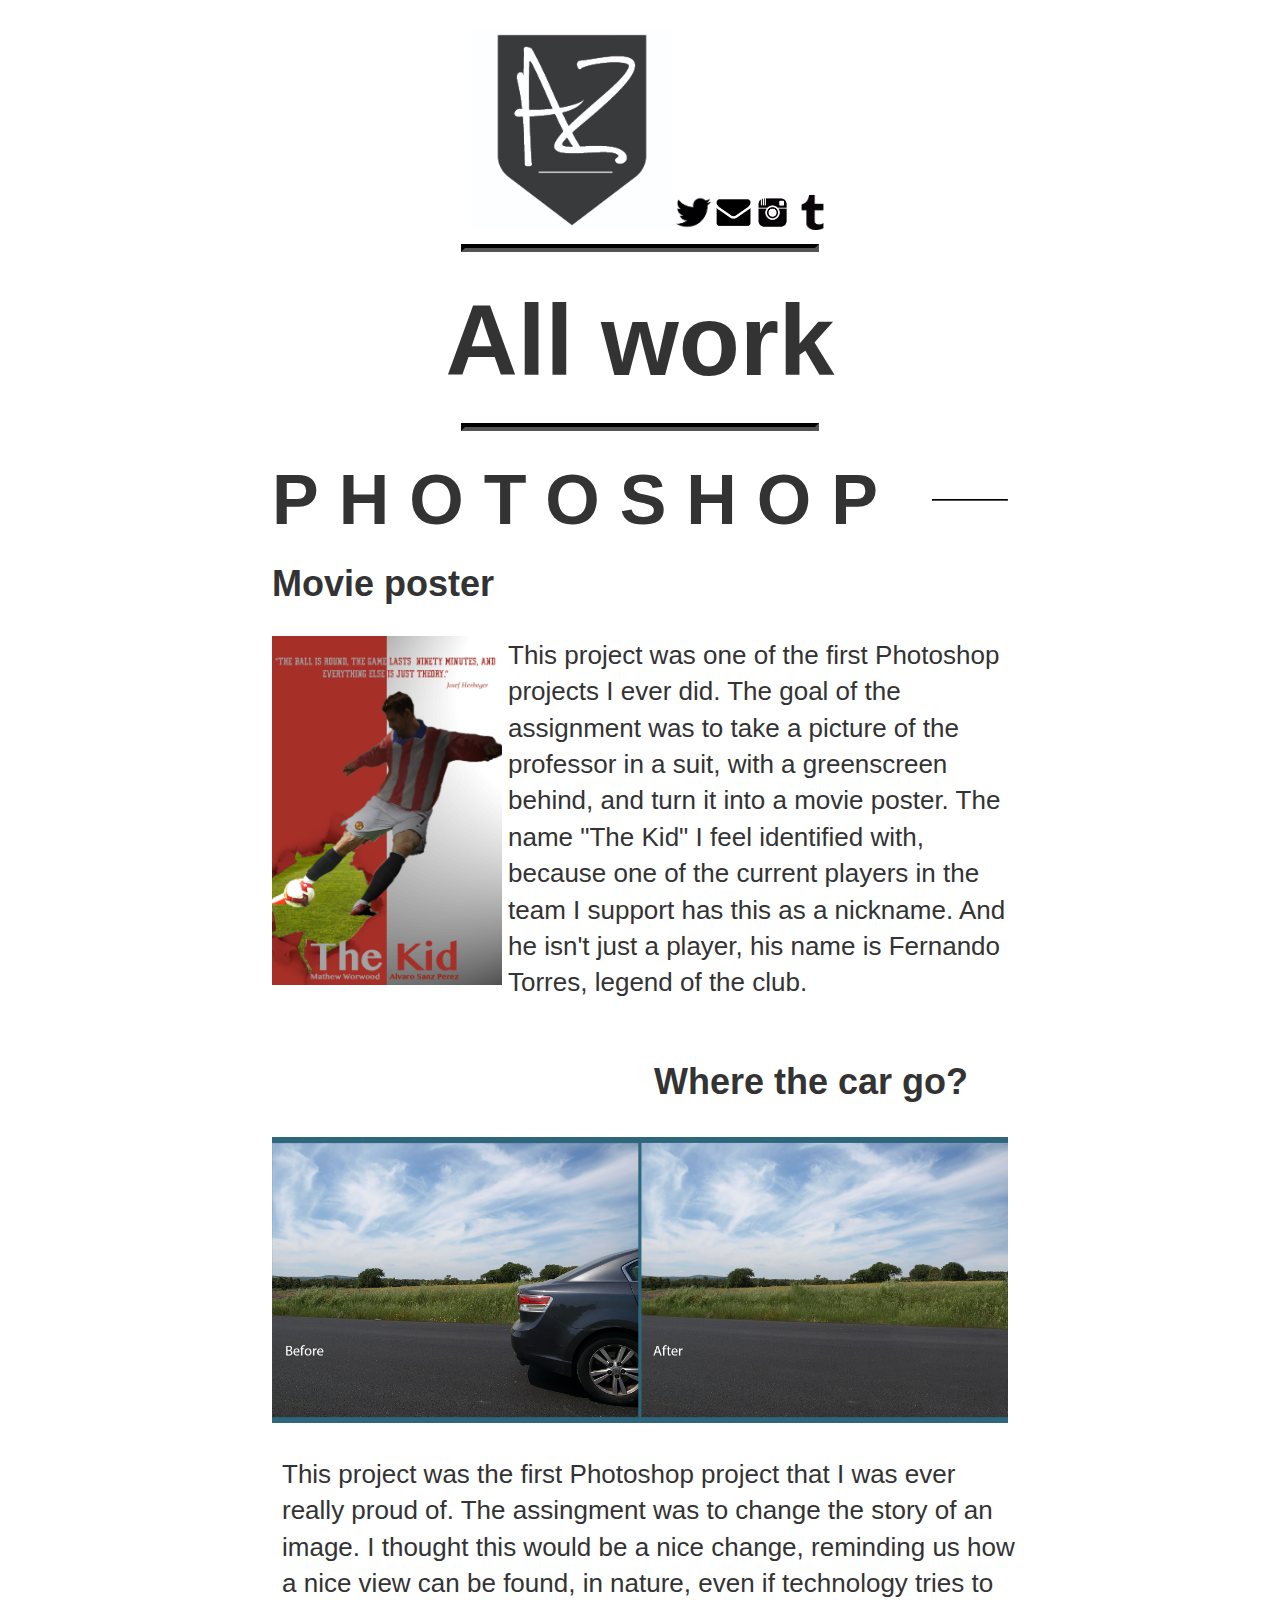
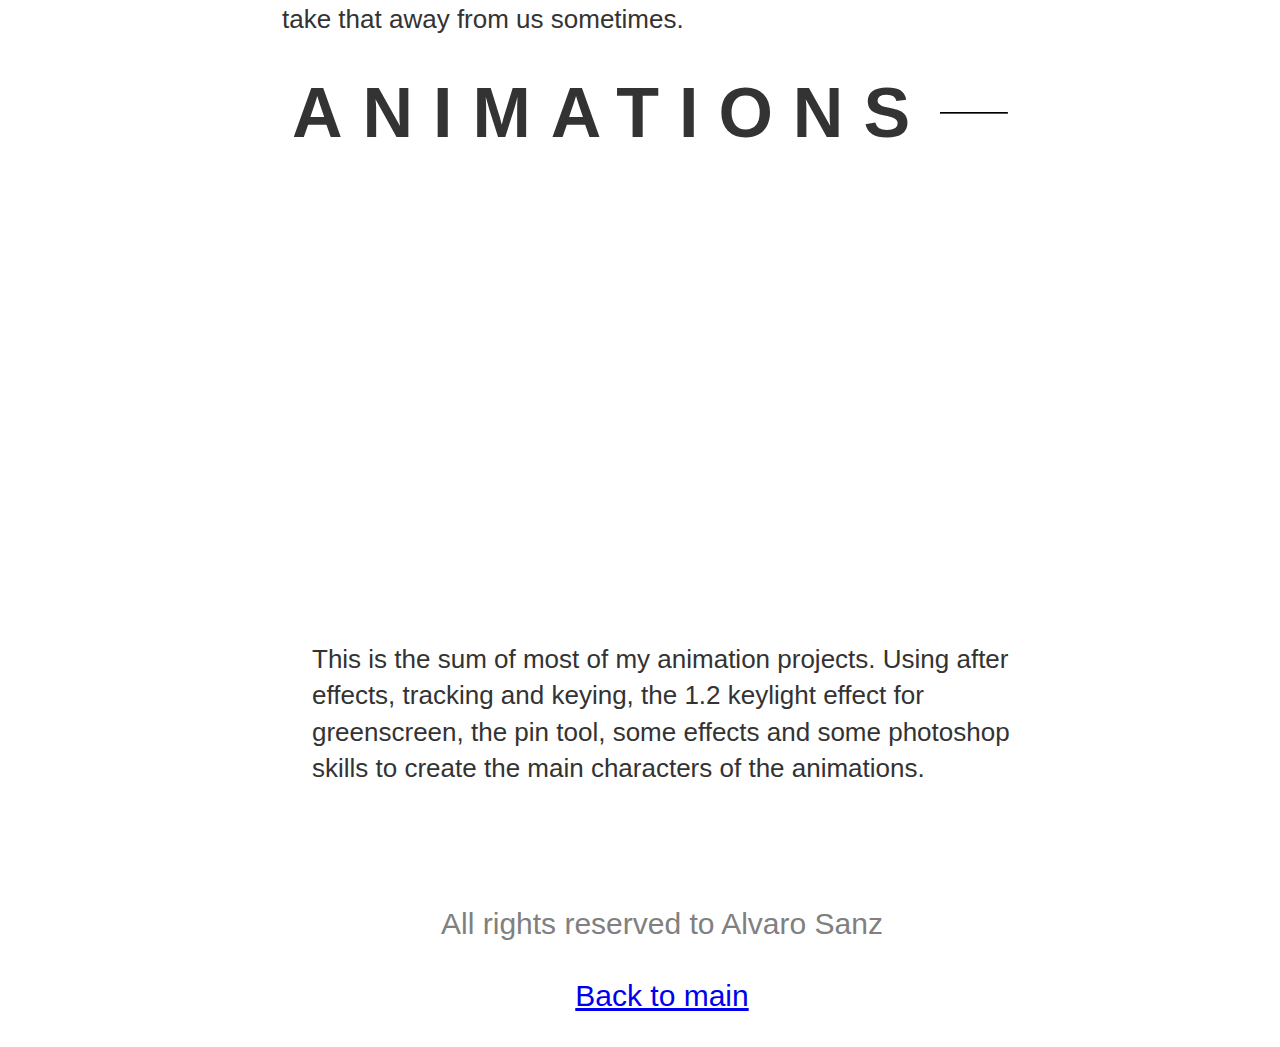
==== allwork.html @ 7774616c "Added files via upload" ====
<!DOCTYPE html>
<html>
    <head>
      <meta charset="utf-8">
      <meta name="viewport" content="width=device-width, initial-scale=1">
      <title>AZ</title> <!-- DON'T FORGET THE TITLE -->

      <!-- Link to CSS files -->
      <link rel="stylesheet" type="text/css" href="css/normalize.css">
      <link rel="stylesheet" type="text/css" href="css/style.css">
    </head>
    <body>
    <!-- PLACE ALL OF YOUR PAGE CONTENT BELOW HERE -->
<div class="column full">

    <!-- the wrap class goes around all of our content
          for full page width backgrounds move the
          wrap inside of each container -->
    <div class="wrap">

    <!-- Header -->
    <header>

      <div class="logo">
<img src="logo.jpg" alt="logo" width="200" />

<a href="https://twitter.com/alvarosanz_?lang=en">  <img src="twitter.png" alt="rectangle" width="35" /></a>
<a href="mailto:alvarosanzperez19@gmail.com">  <img src="email.png" alt="rectangle" width="35" /></a>
 <a href="https://www.instagram.com/alvarosanz7/ ">  <img src="insta.gif" alt="rectangle" width="35" /></a>
<a href="    http://pleasantlyspookypanda.tumblr.com/ ">  <img src="tumblr.png" alt="rectangle" width="35" /></a>
  </div>



<hr />
<div class="allwork">
<h1>All work</h1>
</div>
<hr />
        <div class="photoshop">
          <div class="linea8">
          <hr />
          </div>
          <h1>PHOTOSHOP</h1>
              <div class="poster">
                <h2>Movie poster</h2>
                <div class="matt">
                <p>This project was one of the first Photoshop projects I ever did.
                  The goal of the assignment was to take a picture of the professor
                  in a suit, with a greenscreen behind, and turn it into a movie
                  poster. The name "The Kid" I feel identified with, because one of
                  the current players in the team I support has this as a nickname.
                  And he isn't just a player, his name is Fernando Torres, legend
                  of the club.</p>
                </div>
          <img src="poster.jpg" alt="poster" width="230" />
        </div>
         <!-- /.column -->

  <div class="car">
    <div class="where">
    <h2>Where the car go?</h2>
    </div>
    <div class="carr">
      <img src="car.jpeg" alt="field" width="100%" />
    <p>This project was the first Photoshop project that I was ever really proud of.
    The assingment was to change the story of an image. I thought this would be a nice
  change, reminding us how a nice view can be found, in nature, even if technology
tries to take that away from us sometimes.  </p>
    </div>

</div>

<div class="animation">
  <div class="linea9">
  <hr />
  </div>
  <h1>ANIMATIONS</h1>

    <div class="video">
<iframe width="737.5" height="400" src="https://www.youtube.com/embed/RvGdkj5u9WA" frameborder="0" allowfullscreen></iframe>
<p> This is the sum of most of my animation projects. Using after effects, tracking and keying, the 1.2
keylight effect for greenscreen, the pin tool, some effects and some photoshop skills to create the main
characters of the animations.</div>
      </div>
    </div>
       <!-- /.row -->
    </header>



    <!-- Footer -->
    <footer>

        <div class="columnfull">
          <p>All rights reserved to Alvaro Sanz</p>
          <p><a href="index.html"class="backtomain">Back to main</a></p>
        </div>
      </div>
    </footer>
</div>
     <!-- /.wrap -->

    <!-- Don't put anything below here -->
    </body>
</html>
---- css/style.css ----
/* =======================================
    style.css
    use this file for your custom styles
========================================== */

/* use a box model that makes sense */
*, *:before, *:after {
  -moz-box-sizing: border-box;
  -webkit-box-sizing: border-box;
  box-sizing: border-box;
}

/* Small screens (default) */
html { font-size: 100%; }

/* Medium screens (640px) */
@media (min-width: 40rem) {
  html { font-size: 112%; }
}

@media (max-width: 1000px) {
  h2 {
    font-size: 18px;
  }
}


/* Large screens (1024px) */
@media (min-width: 64rem) {
  html { font-size: 120%; }
}
@media (min-width: 840px) {
  .column{
    float: left;
    padding-left: 20px;
    padding-right: 20px;
  }
  }
.column.full {
  width: 50%;

}

.column.two-thirds {
  width: 66.7%;

}
.column.half {
  width: 70%;

}
.column.third{
  width: 33.3%;
}

.column.fourth{
  width: 25%;

}
.row:before,
.row:after{
  content: " ";
  display: table;
}
.row:after{
  clear:both;
}
.row{
  *zoom: 1;
}
/* set the default color, font-size, and line height */
html {
  color: #333;
  font-size: 1em;
  line-height: 1.4;
  width: 800px;

  margin: 0 auto;
}
body {
    animation: fadein 2s;
    -moz-animation: fadein 2s; /* Firefox */
    -webkit-animation: fadein 2s; /* Safari and Chrome */
    -o-animation: fadein 2s; /* Opera */
}
@keyframes fadein {
    from {
        opacity:0;
    }
    to {
        opacity:1;
    }
}
@-moz-keyframes fadein { /* Firefox */
    from {
        opacity:0;
    }
    to {
        opacity:1;
    }
}
@-webkit-keyframes fadein { /* Safari and Chrome */
    from {
        opacity:0;
    }
    to {
        opacity:1;
    }
}
@-o-keyframes fadein { /* Opera */
    from {
        opacity:0;
    }
    to {
        opacity: 1;
    }
}
.wrap {
  margin: 0 auto;
  max-width: 1200px; /* change this width to make a wider page!*/
  padding: 0 1em; /* 1em of padding on the left and right side */
}

/* make images and embedded media fluid */
img,
object {
  max-width: 100%;
}

/* type hierarchy- change for your project */
h1 {
  font-size: 3em; /* 48px */
}

h2 {
  font-size: 2.25em /* 36px */
}

h3 {
  font-size: 1.75em /* 28px */
}

h4 {
  font-size: 1.125em /*18px */
}

/* navigation list styles */
.navigation {
  list-style: none;
  margin: 0;
  padding: 0;
}

/* =======================================
    author styles
    place your custom styles below here
========================================== */
.poster img {
  float: left;
  margin-left: 0;
  margin-top: 25px;
  padding-bottom: 40px;
}

.photoshop h1{
  font-size: 70px;

  margin-top: 20px;
  letter-spacing: 20px;
}
.poster {
  padding-bottom: 50px;
  margin-top: -40px;
}
.photoshop {
  margin-bottom: 40px;
}
.matt {
  width: 500px;
  float: right;
  margin-right: 0px;
}
.matt p{
  font-size: 26px;
}
.poster h2{
  margin-left: 0px;
  margin-bottom: 1px;
  margin-top: 50px;
}
.car h2{
margin-left: 80px;
margin-top: 30px;
}
.car {
  margin-top: 40px;
}
.car img {
  margin-left: 0px;
}
.carr p{
  width: 100%;
  margin-left: 0px;
  font-size: 26px;
  margin-left: 10px;
}

.video {
  margin-left: 20px;
  padding-bottom: 50px;
}
.video p{
  width: 100%;
  font-size: 26px;
  margin-left: 20px;
}
.animation h1{
  font-size: 70px;
margin-left: 20px;
  margin-top: 20px;
  letter-spacing: 20px;
}

.column-full p{
margin-left: 110px;
}
.where{
  float:right;
margin-right: 40px;
margin-bottom: 0px;
}
.column-full {
  padding-left: 100px;
}
.logo {
margin-left: 200px;
padding-top: 30px;
}

.logoindex{
  text-align: center;
  margin: 0 auto;
  padding-top: 20px;
}
.alvaro h1{
  font-size: 90px;
height: 50px;
padding-bottom: 95px;
float: left;
}
.alvaro {
  margin-top: -20px;
}
.mediaa {
  float: right;
  margin-top: 120px;
}
.allworkp p {
  font-size: 30px;
  margin-top: 5px;
  margin-left: 335px;
}
.allwork {
  margin: 0 auto;
  text-align: center;
  padding-top: 30px;

}
.allworkimg:hover {

box-shadow: inset 0 0 0 25px #53a7ea;
  }
  .columnfulll {
  margin-top: 30px;                                                  columnfulll
    margin: 0 auto;
    font-size: 30px;
    text-align: center;
    margin: 0 auto;
    color: grey;
    float: left;
  }

.resumepage {
  margin: 0 auto;
  text-align: center;
  padding-top: 8px;
}
.resumepage h1 {
  font-size: 100px;
margin: 0 auto;
text-align: center;
}
.highschool h1{
  font-size: 50px;
  text-align: left;
  margin-left: 0px;
  margin-top: 20px;
  letter-spacing: 20px;


}
.highschool {
  margin-bottom: 40px;
}
.3highschools {
  padding-bottom: 50px;
  margin-top: -40px;
}
.3highschools h2{
  margin-left: 0px;
  margin-bottom: 1px;
  margin-top: 40px;
}
.column.half img{
  float: right;
  padding-top: 88px;
}
.trinity {
  border: solid;
  margin-top: 0px;
}
.trinity h3 {
  padding-left: 30px;
}
.trinity p {
  padding-left: 30px;
  padding-right: 30px;
font-size: 20px;
}
.po {
  border: solid;
  margin-top: 10px;
}
.po h3 {
  padding-left: 30px;
}
.po p {
  padding-left: 30px;
  padding-right: 30px;
font-size: 20px;
}
.ridgefield {
  border: solid;
  margin-top: 10px;
}
.ridgefield h3 {
  padding-left: 30px;
}
.ridgefield p {
  padding-left: 30px;
  padding-right: 30px;
font-size: 20px;
}
.passionp p{
  font-size: 30px;
  margin-left: 155px;
  margin-top: 0px;
}
.passion img{

  padding-top: -30px;
  margin-top: -20px;
}
.passion {
  margin-left: 70px;
}
.passionimg:hover {
box-shadow: inset 0 0 0 25px #53a7ea;
}
.experience h1{
  font-size: 50px;
  text-align: left;
  margin-top: 20px;
  letter-spacing: 20px;
}
.experience1 {
  margin-top: 60px;
}
.skills {
  margin-top: 50px;
  float: left;
}
.skills1 {
  float: right;
margin-left: 500px;
}
.aboutme  h1{
  font-size: 100px;
  margin: 0 auto;
  text-align: center;
}
.me h3{
  margin-top: 20px;
  font-size: 70px;
  letter-spacing: 7px;
}
.me p{
  margin-top: -10px;
  font-size: 20px;
}


.atleti h3 {
  margin-top: 20px;
  font-size: 70px;
  letter-spacing: 7px;
}
.atleti p{
  margin-top: -40px;
  font-size: 20px;
}
.atleti img {
  margin-top: 30px;
  margin-right: 30px;
  margin-bottom: 10px;
  filter: grayscale(100%);
-webkit-filter: grayscale(100%);
-webkit-transition: all 0.2s ease;
}
.atleti img:hover {
  filter: grayscale(0%);
  filter: gray;
  -webkit-filter: grayscale(0%);
  filter: none;
  transition: 0.2s ease;
}
.allwork h1{
  font-size: 100px;
  margin-top: -20px;
  margin-bottom: 13px;
}
.himymtext {
  float: right;
  margin-top: 120px;
width: 60%;
text-align: right;
}
.himym h2{
  float: right;
  margin-top: -85px;
  margin-bottom: 0px;
}
.himymtext img{
margin-top: -102px;
  float: left;
}
.himym img{
  filter: grayscale(100%);
-webkit-filter: grayscale(100%);
-webkit-transition: all 0.2s ease;
}
.himym img:hover{
  filter: grayscale(0%);
  filter: gray;
  -webkit-filter: grayscale(0%);
  filter: none;
  transition: 0.2s ease;
}
.himymtext p {
  font-size: 20px;
  margin-top: -15px;
}
.himym {
  margin-top: -35px;
}
.starwarstext {
  float: right;
  margin-top: -100px;
  width: 60%;
}
.starwarstext p{
  font-size: 20px;
  margin-top: -15px;
}
.starwarstext {
  margin-top: 25px;
}
.starwars img {
  float: right;
  margin-bottom: -60px;
  filter: grayscale(100%);
-webkit-filter: grayscale(100%);
-webkit-transition: all 0.2s ease;
}
.starwars img:hover {
  filter: grayscale(0%);
  filter: gray;
  -webkit-filter: grayscale(0%);
  filter: none;
  transition: 0.2s ease;
}

.anhqvtext {
  float: right;
  margin-top: 25px;
width: 60%;
}
.anhqv img{
margin-top: -22px;
filter: grayscale(100%);
-webkit-filter: grayscale(100%);
-webkit-transition: all 0.2s ease;
}
.anhqv img:hover{
  filter: grayscale(0%);
  filter: gray;
  -webkit-filter: grayscale(0%);
  filter: none;
  transition: 0.2s ease;
}
.anhqvtext {
  text-align: right;
}
.anhqv img {
  float: left;
}
.anhqv p {
  font-size: 20px;
  margin-top: -15px;
}
.tv h3{
  margin-top: 20px;
  font-size: 70px;
  letter-spacing: 7px;
}
.eminemtext {
  float: right;
  margin-top: 95px;
width: 60%;
text-align: right;
}
.eminem h2{
  float: right;
  margin-top: -85px;
  margin-bottom: 0px;
}
.eminem img{
margin-top: -22px;
  float: left;
  filter: grayscale(100%);
-webkit-filter: grayscale(100%);
-webkit-transition: all 0.2s ease;
}
.eminem img:hover{
  filter: grayscale(0%);
filter: gray;
-webkit-filter: grayscale(0%);
filter: none;
transition: 0.2s ease;
}
.eminemtext p {
  font-size: 20px;
  margin-top: -15px;
}
.eminem {
  margin-top: -35px;
}
.kazetext {
  float: left;
  margin-top: -25px;
width: 60%;
}
.kaze img{
margin-top: 15px;
  float: right;
  filter: grayscale(100%);
-webkit-filter: grayscale(100%);
-webkit-transition: all 0.2s ease;
}
.kaze img:hover{
  filter: grayscale(0%);
filter: gray;
-webkit-filter: grayscale(0%);
filter: none;
transition: 0.2s ease;
}
.kazetext p {
  font-size: 20px;
  margin-top: -15px;
}
.kaze {
  margin-top: -35px;
}
.macmillertext {
  float: right;
  margin-top: -285px;
width: 60%;
text-align: right;

}
.macmiller img{
margin-top: 15px;
  float: right;
  margin-right: 150px;
  margin-left: -100px;
  filter: grayscale(100%);
-webkit-filter: grayscale(100%);
-webkit-transition: all 0.2s ease;
}
.macmiller img:hover{
  filter: grayscale(0%);
filter: gray;
-webkit-filter: grayscale(0%);
filter: none;
transition: 0.2s ease;
}
.macmillertext p {
  font-size: 20px;
  margin-top: -15px;

}
.macmiller {
  margin-top: -35px;
}
.resumeimg:hover {
box-shadow: inset 0 0 0 25px #53a7ea;
}
.resume {
  float: right;
  margin-top: -257px;
  margin-right: 60px;
}
.resumep p{
  margin-top: -70px;
  float: right;
  margin-right: 150px;
}

.me h3 {
  margin-bottom: 25px;
}
.nothing {
  float: right;
  margin-right: 330px;
  font-size: 12px;
}
hr {
  width: 350px;
  border-width: 4px;
  border-color: black;
padding-right: -50px;
}
.linea5 hr{
  width: 54%;
  border-width: 1px;
  border-color: black;
float: right;
margin-top: -167px;
}
.linea7 hr{
  width: 62%;
  border-width: 1px;
  border-color: black;
float: right;
margin-top: -65px;
}
.linea8 hr{
  width: 10%;
  border-width: 1px;
  border-color: black;
float: right;
margin-top: 48px;
}
.linea9 hr{
  width: 9%;
  border-width: 1px;
  border-color: black;
float: right;
margin-top: 48px;
}
.linea6 hr{
  width: 54%;
  border-width: 1px;
  border-color: black;
float: right;
margin-top: -137px;
}
.columnfull {
  font-size: 30px;
  text-align: center;
  margin: 0 auto;

  width: 2000px;
  margin-left: -610px;
  color: grey;
}
.backtomain:hover {
  box-shadow: inset 0 0 0 1px #53a7ea;
}

.tele img {
  margin-top: -120px;
}
.linea2 hr {
  width: 83%;
  border-width: 1px;
  border-color: black;
float: right;
margin-top: -115px;
}
.lineaaa hr {
  width: 1%;
  border-width: 1px;
  border-color: black;
float: right;
margin-top: -115px;
}
.lineaa hr {
  width: 80%;
  border-width: 1px;
  border-color: black;
float: right;
margin-top: -70px;
}
.linea1 hr {
  width: 81%;
  border-width: 1px;
  border-color: black;
float: right;
margin-top: -72px;
}
.linea3 hr{
  width: 65%;
  border-width: 1px;
  border-color: black;
float: right;
margin-top: -115px;
}

.music h3 {
  margin-top: 20px;
  font-size: 70px;
  letter-spacing: 7px;
}

/* =======================================
    Layout
    keep this at the bottom
========================================== */
a:visited {
  color: grey;
}

/* style hover/focus links */
a:hover,
a:active,
a:focus {
  color: black;
}
@media (min-width: 620px) {
  .column {
    float: left;
    padding-left: 1em;
    padding-right: 1em;
  }

  .column.full {
    width: 100%;
  }

  .column.two-thirds {
    width: 66.7%;
  }

  .column.half {
    width: 50%;
  }

  .column.third {
    width: 33.3%;
  }

  .column.fourth {
    width: 25%;
  }

  .column.flow-opposite {
    float: right;
  }
}


/* row used as a clearfix to clear floats */
.row:before,
.row:after {
  content: " ";
  display: table;
}

.row:after {
  clear: both;
}

.row {
  *zoom: 1;
}
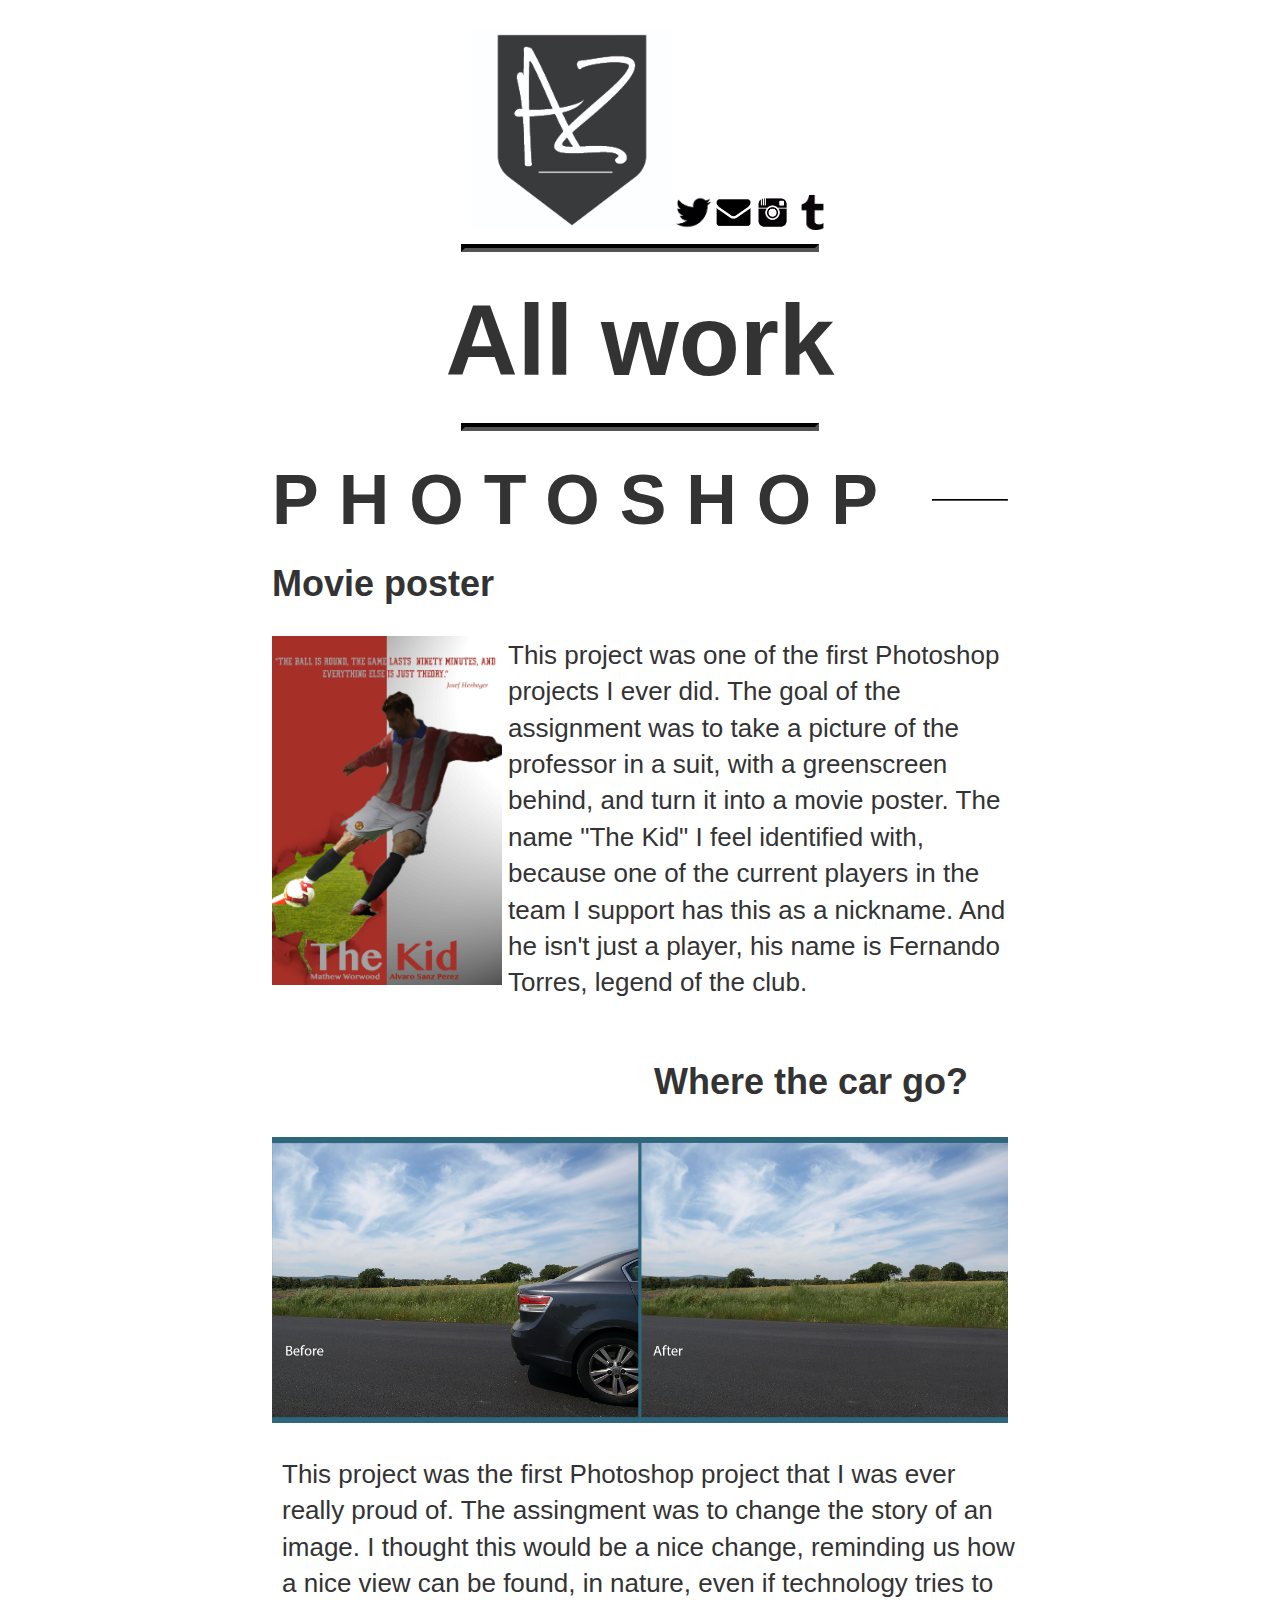
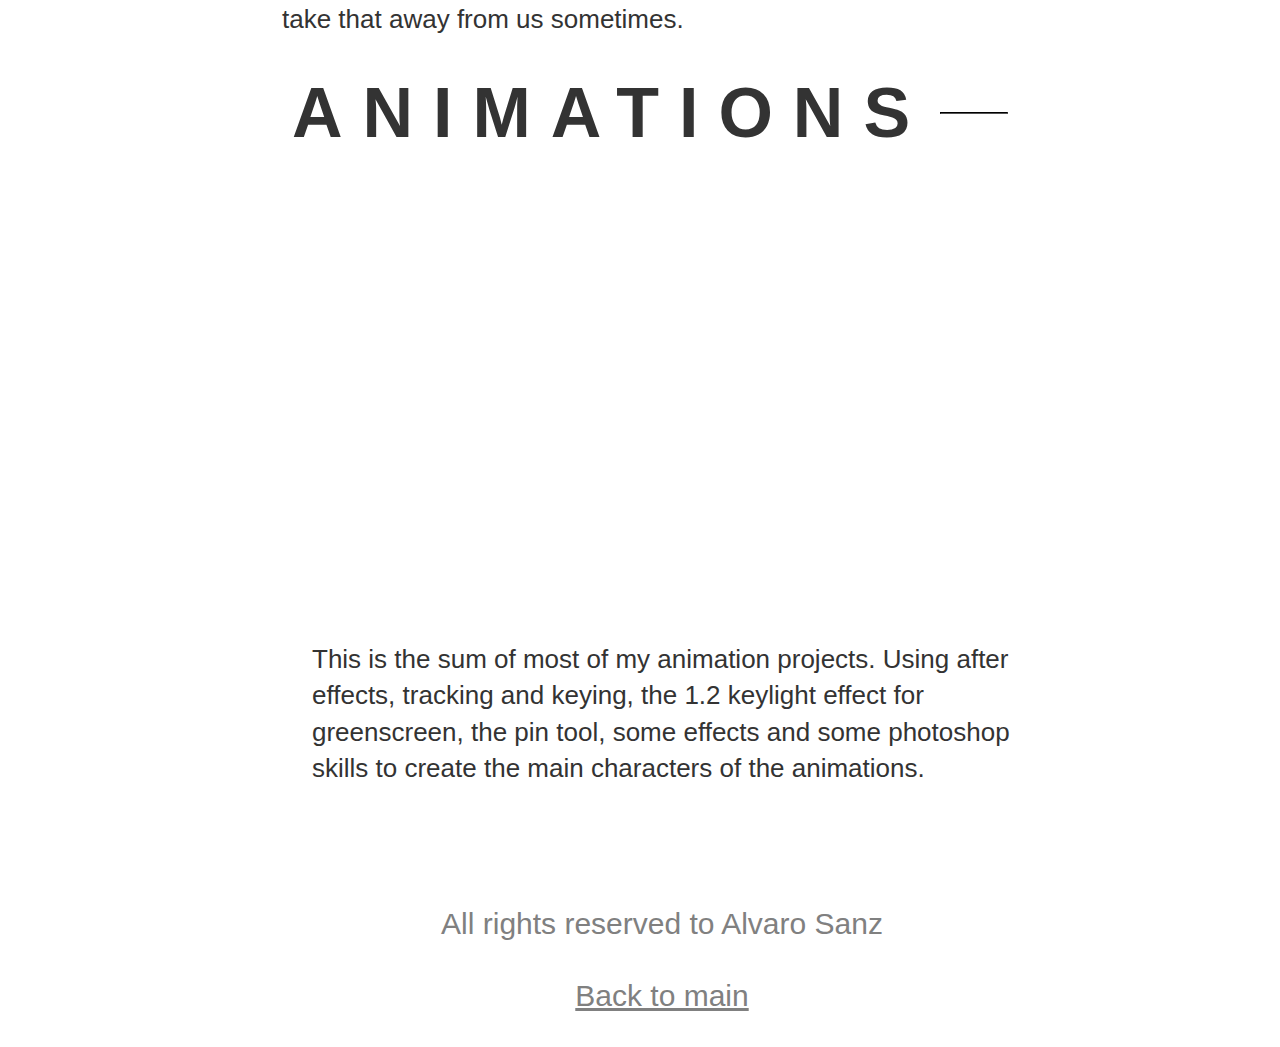
==== commit 655750eb: "Added files via upload" ====
--- a/allwork.html
+++ b/allwork.html
@@ -94,7 +94,7 @@
 
         <div class="columnfull">
           <p>All rights reserved to Alvaro Sanz</p>
-          <p><a href="index.html"class="backtomain">Back to main</a></p>
+          <p><a href="index.html" class="backtomain">Back to main</a></p>
         </div>
       </div>
     </footer>
--- a/css/style.css
+++ b/css/style.css
@@ -684,6 +684,10 @@
   margin-left: -610px;
   color: grey;
 }
+.backtomain:link {
+  color: grey;
+}
+
 .backtomain:hover {
   box-shadow: inset 0 0 0 1px #53a7ea;
 }
